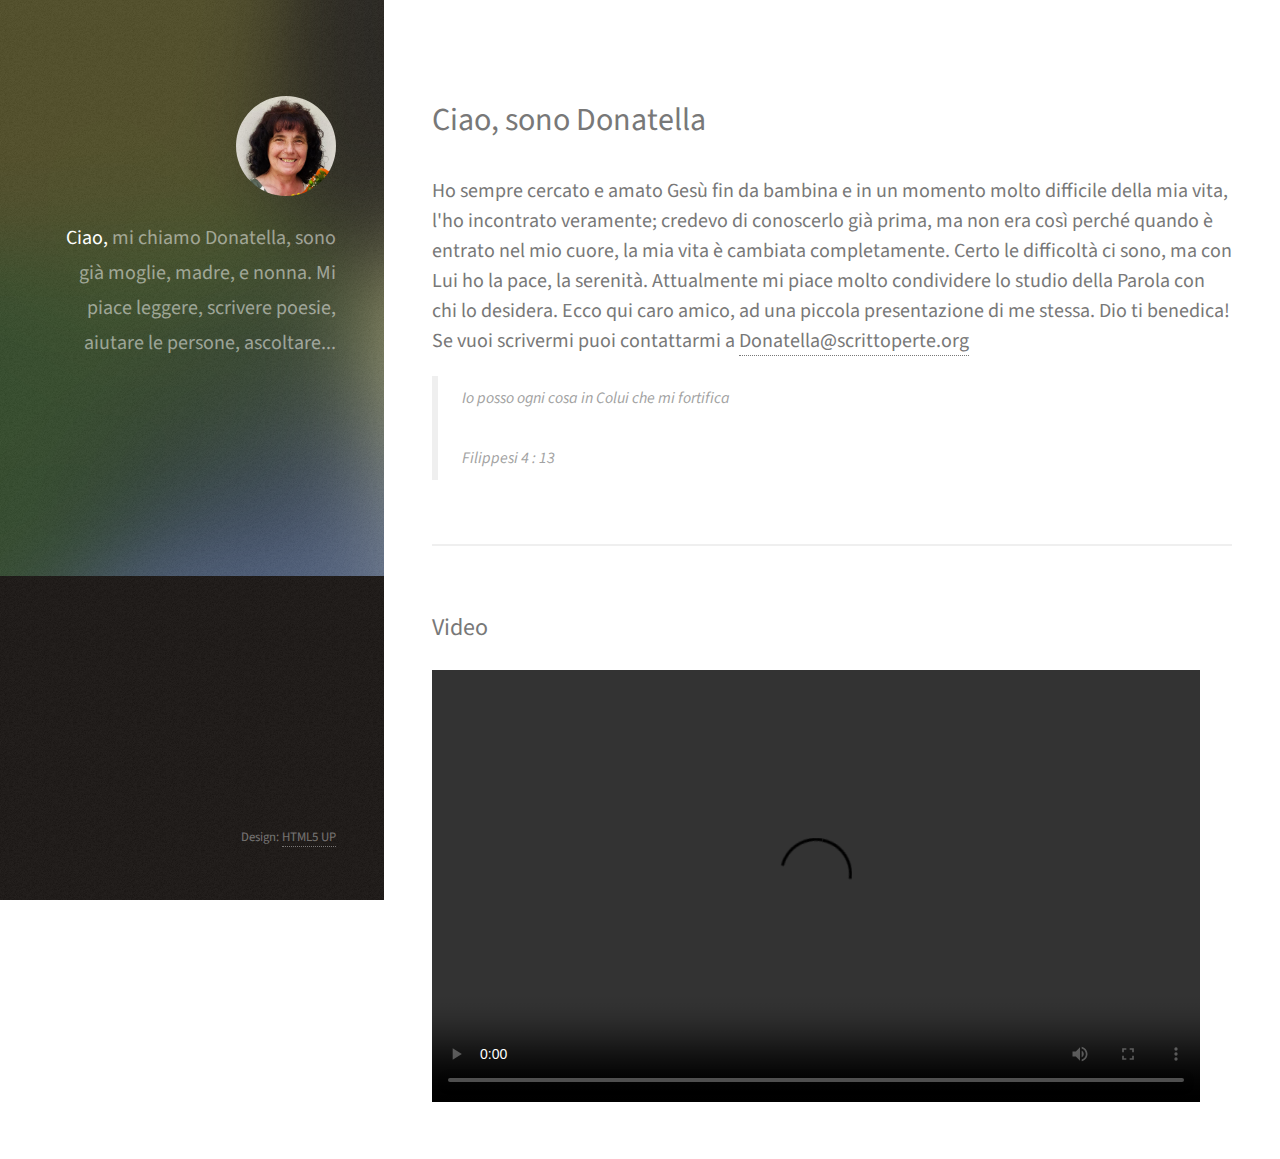
==== donatella.html @ 9f7917bb "Grande modifiche del sito" ====
<!DOCTYPE HTML>
<!--
	Strata by HTML5 UP
	html5up.net | @ajlkn
	Free for ommercial use under the CCA 3.0 license (html5up.net/license)
-->
<html>
	<head>
		<title>Donatella</title>
		<meta charset="utf-8" />
		<meta name="viewport" content="width=device-width, initial-scale=1, user-scalable=no" />
		<link rel="stylesheet" href="assets/css/persone.css" />
	</head>
		<!-- Header -->
			<header id="header">
				<div class="inner">
					<a href="#" class="image avatar"><img src="images/donatella.jpg" alt="Donatella" /></a>
					<h1><strong>Ciao, </strong>mi chiamo Donatella, <br />
						sono già moglie, madre, e nonna.
Mi piace leggere, scrivere poesie, aiutare le persone, ascoltare...
					</h1>
				</div>
			</header>

		<!-- Main -->
			<div id="main">

				<!-- One -->
					<section id="one">
						<header class="major">
							<h2>Ciao, sono Donatella</h2>
						</header>
						<h3> Ho sempre cercato e amato Gesù fin da bambina e in un momento molto difficile della mia
							vita, l'ho incontrato veramente; credevo di conoscerlo già prima, ma non era così perché
							quando è entrato nel mio cuore, la mia vita è cambiata completamente. Certo le difficoltà ci
							sono, ma con Lui ho la pace, la serenità.
							Attualmente mi piace molto condividere lo studio della Parola con chi lo desidera.
							Ecco qui caro amico, ad una piccola presentazione di me stessa. Dio ti benedica! Se vuoi scrivermi puoi contattarmi a <a href="mailto:donatella@scrittoperte.org">Donatella@scrittoperte.org</a></h3>
						<blockquote>
							<p>Io posso ogni cosa in Colui che mi fortifica</p>
							<cite>Filippesi 4 : 13</cite>
						</blockquote>
						
					</section>

				<!-- Two -->
				<section id="two">
					<h2>Video</h2>
					<div class="row">
						<article class="col-12">
							<!-- Video locale -->
							<video width="768" height="432" controls>
								<source src="video/donatella.mp4" type="video/mp4">
								Il tuo browser non supporta il tag video. Aggiorna il browser per visualizzare il video.
							</video>
						</article>
					</div>
				</section>
				




		<!-- Footer -->
			<footer id="footer">
				<div class="inner">
					<ul class="copyright">
						<li>Design: <a href="http://html5up.net">HTML5 UP</a></li>
					</ul>
				</div>
			</footer>

		<!-- Scripts -->
			<script src="assets/js/jquery.min.js"></script>
			<script src="assets/js/jquery.poptrox.min.js"></script>
			<script src="assets/js/browser.min.js"></script>
			<script src="assets/js/breakpoints.min.js"></script>
			<script src="assets/js/util.js"></script>
			<script src="assets/js/main.js"></script>
</html>
---- assets/css/persone.css ----
@import url("fontawesome-all.min.css");
@import url("https://fonts.googleapis.com/css?family=Source+Sans+Pro:400,400italic");

/*
	Strata by HTML5 UP
	html5up.net | @ajlkn
	Free for personal and commercial use under the CCA 3.0 license (html5up.net/license)
*/

html, body, div, span, applet, object,
iframe, h1, h2, h3, h4, h5, h6, p, blockquote,
pre, a, abbr, acronym, address, big, cite,
code, del, dfn, em, img, ins, kbd, q, s, samp,
small, strike, strong, sub, sup, tt, var, b,
u, i, center, dl, dt, dd, ol, ul, li, fieldset,
form, label, legend, table, caption, tbody,
tfoot, thead, tr, th, td, article, aside,
canvas, details, embed, figure, figcaption,
footer, header, hgroup, menu, nav, output, ruby,
section, summary, time, mark, audio, video {
	margin: 0;
	padding: 0;
	border: 0;
	font-size: 100%;
	font: inherit;
	vertical-align: baseline;}

article, aside, details, figcaption, figure,
footer, header, hgroup, menu, nav, section {
	display: block;}

body {
	line-height: 1;
}

ol, ul {
	list-style: none;
}

blockquote, q {
	quotes: none;
}

	blockquote:before, blockquote:after, q:before, q:after {
		content: '';
		content: none;
	}

table {
	border-collapse: collapse;
	border-spacing: 0;
}

body {
	-webkit-text-size-adjust: none;
}

mark {
	background-color: transparent;
	color: inherit;
}

input::-moz-focus-inner {
	border: 0;
	padding: 0;
}

input, select, textarea {
	-moz-appearance: none;
	-webkit-appearance: none;
	-ms-appearance: none;
	appearance: none;
}

/* Basic */

	html {
		box-sizing: border-box;
	}

	*, *:before, *:after {
		box-sizing: inherit;
	}

	body {
		background: #fff;
	}

		body.is-preload *, body.is-preload *:before, body.is-preload *:after {
			-moz-animation: none !important;
			-webkit-animation: none !important;
			-ms-animation: none !important;
			animation: none !important;
			-moz-transition: none !important;
			-webkit-transition: none !important;
			-ms-transition: none !important;
			transition: none !important;
		}

	body, input, select, textarea {
		color: #a2a2a2;
		font-family: "Source Sans Pro", Helvetica, sans-serif;
		font-size: 16pt;
		font-weight: 400;
		line-height: 1.75em;
	}

	a {
		-moz-transition: color 0.2s ease-in-out, border-color 0.2s ease-in-out;
		-webkit-transition: color 0.2s ease-in-out, border-color 0.2s ease-in-out;
		-ms-transition: color 0.2s ease-in-out, border-color 0.2s ease-in-out;
		transition: color 0.2s ease-in-out, border-color 0.2s ease-in-out;
		border-bottom: dotted 1px;
		color: #49bf9d;
		text-decoration: none;
	}

		a:hover {
			border-bottom-color: transparent;
			color: #49bf9d !important;
			text-decoration: none;
		}

	strong, b {
		color: #787878;
		font-weight: 400;
	}

	em, i {
		font-style: italic;
	}

	p {
		margin: 0 0 2em 0;
	}

	h1, h2, h3, h4, h5, h6 {
		color: #787878;
		font-weight: 400;
		line-height: 1em;
		margin: 0 0 1em 0;
	}

		h1 a, h2 a, h3 a, h4 a, h5 a, h6 a {
			color: inherit;
			text-decoration: none;
		}

	h1 {
		font-size: 2em;
		line-height: 1.5em;
	}

	h2 {
		font-size: 1.5em;
		line-height: 1.5em;
	}

	h3 {
		font-size: 1.25em;
		line-height: 1.5em;
	}

	h4 {
		font-size: 1.1em;
		line-height: 1.5em;
	}

	h5 {
		font-size: 0.9em;
		line-height: 1.5em;
	}

	h6 {
		font-size: 0.7em;
		line-height: 1.5em;
	}

	sub {
		font-size: 0.8em;
		position: relative;
		top: 0.5em;
	}

	sup {
		font-size: 0.8em;
		position: relative;
		top: -0.5em;
	}

	hr {
		border: 0;
		border-bottom: solid 2px #efefef;
		margin: 2em 0;
	}

		hr.major {
			margin: 3em 0;
		}

	blockquote {
		border-left: solid 6px #efefef;
		font-style: italic;
		margin: 0 0 2em 0;
		padding: 0.5em 0 0.5em 1.5em;
	}

	code {
		background: #f7f7f7;
		border-radius: 0.35em;
		border: solid 2px #efefef;
		font-family: "Courier New", monospace;
		font-size: 0.9em;
		margin: 0 0.25em;
		padding: 0.25em 0.65em;
	}

	pre {
		-webkit-overflow-scrolling: touch;
		font-family: "Courier New", monospace;
		font-size: 0.9em;
		margin: 0 0 2em 0;
	}

		pre code {
			display: block;
			line-height: 1.75em;
			padding: 1em 1.5em;
			overflow-x: auto;
		}

	.align-left {
		text-align: left;
	}

	.align-center {
		text-align: center;
	}

	.align-right {
		text-align: right;
	}

/* Container */

	.container {
		margin: 0 auto;
		max-width: calc(100% - 4em);
		width: 100%;
	}

		.container.xsmall {
			width: 25%;
		}

		.container.small {
			width: 50%;
		}

		.container.medium {
			width: 75%;
		}

		.container.large {
			width: 125%;
		}

		.container.xlarge {
			width: 150%;
		}

		.container.max {
			width: 100%;
		}

		@media screen and (max-width: 980px) {

			.container {
				width: 100% !important;
				max-width: 100% !important;
			}

		}

		@media screen and (max-width: 480px) {

			.container {
				max-width: calc(100% - 3em);
			}

		}

/* Row */

	.row {
		display: flex;
		flex-wrap: wrap;
		box-sizing: border-box;
		align-items: stretch;
	}

		.row > * {
			box-sizing: border-box;
		}

		.row.gtr-uniform > * > :last-child {
			margin-bottom: 0;
		}

		.row.aln-left {
			justify-content: flex-start;
		}

		.row.aln-center {
			justify-content: center;
		}

		.row.aln-right {
			justify-content: flex-end;
		}

		.row.aln-top {
			align-items: flex-start;
		}

		.row.aln-middle {
			align-items: center;
		}

		.row.aln-bottom {
			align-items: flex-end;
		}

		.row > .imp {
			order: -1;
		}

		.row > .col-1 {
			width: 8.33333%;
		}

		.row > .off-1 {
			margin-left: 8.33333%;
		}

		.row > .col-2 {
			width: 16.66667%;
		}

		.row > .off-2 {
			margin-left: 16.66667%;
		}

		.row > .col-3 {
			width: 25%;
		}

		.row > .off-3 {
			margin-left: 25%;
		}

		.row > .col-4 {
			width: 33.33333%;
		}

		.row > .off-4 {
			margin-left: 33.33333%;
		}

		.row > .col-5 {
			width: 41.66667%;
		}

		.row > .off-5 {
			margin-left: 41.66667%;
		}

		.row > .col-6 {
			width: 50%;
		}

		.row > .off-6 {
			margin-left: 50%;
		}

		.row > .col-7 {
			width: 58.33333%;
		}

		.row > .off-7 {
			margin-left: 58.33333%;
		}

		.row > .col-8 {
			width: 66.66667%;
		}

		.row > .off-8 {
			margin-left: 66.66667%;
		}

		.row > .col-9 {
			width: 75%;
		}

		.row > .off-9 {
			margin-left: 75%;
		}

		.row > .col-10 {
			width: 83.33333%;
		}

		.row > .off-10 {
			margin-left: 83.33333%;
		}

		.row > .col-11 {
			width: 91.66667%;
		}

		.row > .off-11 {
			margin-left: 91.66667%;
		}

		.row > .col-12 {
			width: 100%;
		}

		.row > .off-12 {
			margin-left: 100%;
		}

		.row.gtr-0 {
			margin-top: 0;
			margin-left: 0em;
		}

			.row.gtr-0 > * {
				padding: 0 0 0 0em;
			}

			.row.gtr-0.gtr-uniform {
				margin-top: 0em;
			}

				.row.gtr-0.gtr-uniform > * {
					padding-top: 0em;
				}

		.row.gtr-25 {
			margin-top: 0;
			margin-left: -0.625em;
		}

			.row.gtr-25 > * {
				padding: 0 0 0 0.625em;
			}

			.row.gtr-25.gtr-uniform {
				margin-top: -0.625em;
			}

				.row.gtr-25.gtr-uniform > * {
					padding-top: 0.625em;
				}

		.row.gtr-50 {
			margin-top: 0;
			margin-left: -1.25em;
		}

			.row.gtr-50 > * {
				padding: 0 0 0 1.25em;
			}

			.row.gtr-50.gtr-uniform {
				margin-top: -1.25em;
			}

				.row.gtr-50.gtr-uniform > * {
					padding-top: 1.25em;
				}

		.row {
			margin-top: 0;
			margin-left: -2.5em;
		}

			.row > * {
				padding: 0 0 0 2.5em;
			}

			.row.gtr-uniform {
				margin-top: -2.5em;
			}

				.row.gtr-uniform > * {
					padding-top: 2.5em;
				}

		.row.gtr-150 {
			margin-top: 0;
			margin-left: -3.75em;
		}

			.row.gtr-150 > * {
				padding: 0 0 0 3.75em;
			}

			.row.gtr-150.gtr-uniform {
				margin-top: -3.75em;
			}

				.row.gtr-150.gtr-uniform > * {
					padding-top: 3.75em;
				}

		.row.gtr-200 {
			margin-top: 0;
			margin-left: -5em;
		}

			.row.gtr-200 > * {
				padding: 0 0 0 5em;
			}

			.row.gtr-200.gtr-uniform {
				margin-top: -5em;
			}

				.row.gtr-200.gtr-uniform > * {
					padding-top: 5em;
				}

		@media screen and (max-width: 1800px) {

			.row {
				display: flex;
				flex-wrap: wrap;
				box-sizing: border-box;
				align-items: stretch;
			}

				.row > * {
					box-sizing: border-box;
				}

				.row.gtr-uniform > * > :last-child {
					margin-bottom: 0;
				}

				.row.aln-left {
					justify-content: flex-start;
				}

				.row.aln-center {
					justify-content: center;
				}

				.row.aln-right {
					justify-content: flex-end;
				}

				.row.aln-top {
					align-items: flex-start;
				}

				.row.aln-middle {
					align-items: center;
				}

				.row.aln-bottom {
					align-items: flex-end;
				}

				.row > .imp-xlarge {
					order: -1;
				}

				.row > .col-1-xlarge {
					width: 8.33333%;
				}

				.row > .off-1-xlarge {
					margin-left: 8.33333%;
				}

				.row > .col-2-xlarge {
					width: 16.66667%;
				}

				.row > .off-2-xlarge {
					margin-left: 16.66667%;
				}

				.row > .col-3-xlarge {
					width: 25%;
				}

				.row > .off-3-xlarge {
					margin-left: 25%;
				}

				.row > .col-4-xlarge {
					width: 33.33333%;
				}

				.row > .off-4-xlarge {
					margin-left: 33.33333%;
				}

				.row > .col-5-xlarge {
					width: 41.66667%;
				}

				.row > .off-5-xlarge {
					margin-left: 41.66667%;
				}

				.row > .col-6-xlarge {
					width: 50%;
				}

				.row > .off-6-xlarge {
					margin-left: 50%;
				}

				.row > .col-7-xlarge {
					width: 58.33333%;
				}

				.row > .off-7-xlarge {
					margin-left: 58.33333%;
				}

				.row > .col-8-xlarge {
					width: 66.66667%;
				}

				.row > .off-8-xlarge {
					margin-left: 66.66667%;
				}

				.row > .col-9-xlarge {
					width: 75%;
				}

				.row > .off-9-xlarge {
					margin-left: 75%;
				}

				.row > .col-10-xlarge {
					width: 83.33333%;
				}

				.row > .off-10-xlarge {
					margin-left: 83.33333%;
				}

				.row > .col-11-xlarge {
					width: 91.66667%;
				}

				.row > .off-11-xlarge {
					margin-left: 91.66667%;
				}

				.row > .col-12-xlarge {
					width: 100%;
				}

				.row > .off-12-xlarge {
					margin-left: 100%;
				}

				.row.gtr-0 {
					margin-top: 0;
					margin-left: 0em;
				}

					.row.gtr-0 > * {
						padding: 0 0 0 0em;
					}

					.row.gtr-0.gtr-uniform {
						margin-top: 0em;
					}

						.row.gtr-0.gtr-uniform > * {
							padding-top: 0em;
						}

				.row.gtr-25 {
					margin-top: 0;
					margin-left: -0.625em;
				}

					.row.gtr-25 > * {
						padding: 0 0 0 0.625em;
					}

					.row.gtr-25.gtr-uniform {
						margin-top: -0.625em;
					}

						.row.gtr-25.gtr-uniform > * {
							padding-top: 0.625em;
						}

				.row.gtr-50 {
					margin-top: 0;
					margin-left: -1.25em;
				}

					.row.gtr-50 > * {
						padding: 0 0 0 1.25em;
					}

					.row.gtr-50.gtr-uniform {
						margin-top: -1.25em;
					}

						.row.gtr-50.gtr-uniform > * {
							padding-top: 1.25em;
						}

				.row {
					margin-top: 0;
					margin-left: -2.5em;
				}

					.row > * {
						padding: 0 0 0 2.5em;
					}

					.row.gtr-uniform {
						margin-top: -2.5em;
					}

						.row.gtr-uniform > * {
							padding-top: 2.5em;
						}

				.row.gtr-150 {
					margin-top: 0;
					margin-left: -3.75em;
				}

					.row.gtr-150 > * {
						padding: 0 0 0 3.75em;
					}

					.row.gtr-150.gtr-uniform {
						margin-top: -3.75em;
					}

						.row.gtr-150.gtr-uniform > * {
							padding-top: 3.75em;
						}

				.row.gtr-200 {
					margin-top: 0;
					margin-left: -5em;
				}

					.row.gtr-200 > * {
						padding: 0 0 0 5em;
					}

					.row.gtr-200.gtr-uniform {
						margin-top: -5em;
					}

						.row.gtr-200.gtr-uniform > * {
							padding-top: 5em;
						}

		}

		@media screen and (max-width: 1280px) {

			.row {
				display: flex;
				flex-wrap: wrap;
				box-sizing: border-box;
				align-items: stretch;
			}

				.row > * {
					box-sizing: border-box;
				}

				.row.gtr-uniform > * > :last-child {
					margin-bottom: 0;
				}

				.row.aln-left {
					justify-content: flex-start;
				}

				.row.aln-center {
					justify-content: center;
				}

				.row.aln-right {
					justify-content: flex-end;
				}

				.row.aln-top {
					align-items: flex-start;
				}

				.row.aln-middle {
					align-items: center;
				}

				.row.aln-bottom {
					align-items: flex-end;
				}

				.row > .imp-large {
					order: -1;
				}

				.row > .col-1-large {
					width: 8.33333%;
				}

				.row > .off-1-large {
					margin-left: 8.33333%;
				}

				.row > .col-2-large {
					width: 16.66667%;
				}

				.row > .off-2-large {
					margin-left: 16.66667%;
				}

				.row > .col-3-large {
					width: 25%;
				}

				.row > .off-3-large {
					margin-left: 25%;
				}

				.row > .col-4-large {
					width: 33.33333%;
				}

				.row > .off-4-large {
					margin-left: 33.33333%;
				}

				.row > .col-5-large {
					width: 41.66667%;
				}

				.row > .off-5-large {
					margin-left: 41.66667%;
				}

				.row > .col-6-large {
					width: 50%;
				}

				.row > .off-6-large {
					margin-left: 50%;
				}

				.row > .col-7-large {
					width: 58.33333%;
				}

				.row > .off-7-large {
					margin-left: 58.33333%;
				}

				.row > .col-8-large {
					width: 66.66667%;
				}

				.row > .off-8-large {
					margin-left: 66.66667%;
				}

				.row > .col-9-large {
					width: 75%;
				}

				.row > .off-9-large {
					margin-left: 75%;
				}

				.row > .col-10-large {
					width: 83.33333%;
				}

				.row > .off-10-large {
					margin-left: 83.33333%;
				}

				.row > .col-11-large {
					width: 91.66667%;
				}

				.row > .off-11-large {
					margin-left: 91.66667%;
				}

				.row > .col-12-large {
					width: 100%;
				}

				.row > .off-12-large {
					margin-left: 100%;
				}

				.row.gtr-0 {
					margin-top: 0;
					margin-left: 0em;
				}

					.row.gtr-0 > * {
						padding: 0 0 0 0em;
					}

					.row.gtr-0.gtr-uniform {
						margin-top: 0em;
					}

						.row.gtr-0.gtr-uniform > * {
							padding-top: 0em;
						}

				.row.gtr-25 {
					margin-top: 0;
					margin-left: -0.5em;
				}

					.row.gtr-25 > * {
						padding: 0 0 0 0.5em;
					}

					.row.gtr-25.gtr-uniform {
						margin-top: -0.5em;
					}

						.row.gtr-25.gtr-uniform > * {
							padding-top: 0.5em;
						}

				.row.gtr-50 {
					margin-top: 0;
					margin-left: -1em;
				}

					.row.gtr-50 > * {
						padding: 0 0 0 1em;
					}

					.row.gtr-50.gtr-uniform {
						margin-top: -1em;
					}

						.row.gtr-50.gtr-uniform > * {
							padding-top: 1em;
						}

				.row {
					margin-top: 0;
					margin-left: -2em;
				}

					.row > * {
						padding: 0 0 0 2em;
					}

					.row.gtr-uniform {
						margin-top: -2em;
					}

						.row.gtr-uniform > * {
							padding-top: 2em;
						}

				.row.gtr-150 {
					margin-top: 0;
					margin-left: -3em;
				}

					.row.gtr-150 > * {
						padding: 0 0 0 3em;
					}

					.row.gtr-150.gtr-uniform {
						margin-top: -3em;
					}

						.row.gtr-150.gtr-uniform > * {
							padding-top: 3em;
						}

				.row.gtr-200 {
					margin-top: 0;
					margin-left: -4em;
				}

					.row.gtr-200 > * {
						padding: 0 0 0 4em;
					}

					.row.gtr-200.gtr-uniform {
						margin-top: -4em;
					}

						.row.gtr-200.gtr-uniform > * {
							padding-top: 4em;
						}

		}

		@media screen and (max-width: 980px) {

			.row {
				display: flex;
				flex-wrap: wrap;
				box-sizing: border-box;
				align-items: stretch;
			}

				.row > * {
					box-sizing: border-box;
				}

				.row.gtr-uniform > * > :last-child {
					margin-bottom: 0;
				}

				.row.aln-left {
					justify-content: flex-start;
				}

				.row.aln-center {
					justify-content: center;
				}

				.row.aln-right {
					justify-content: flex-end;
				}

				.row.aln-top {
					align-items: flex-start;
				}

				.row.aln-middle {
					align-items: center;
				}

				.row.aln-bottom {
					align-items: flex-end;
				}

				.row > .imp-medium {
					order: -1;
				}

				.row > .col-1-medium {
					width: 8.33333%;
				}

				.row > .off-1-medium {
					margin-left: 8.33333%;
				}

				.row > .col-2-medium {
					width: 16.66667%;
				}

				.row > .off-2-medium {
					margin-left: 16.66667%;
				}

				.row > .col-3-medium {
					width: 25%;
				}

				.row > .off-3-medium {
					margin-left: 25%;
				}

				.row > .col-4-medium {
					width: 33.33333%;
				}

				.row > .off-4-medium {
					margin-left: 33.33333%;
				}

				.row > .col-5-medium {
					width: 41.66667%;
				}

				.row > .off-5-medium {
					margin-left: 41.66667%;
				}

				.row > .col-6-medium {
					width: 50%;
				}

				.row > .off-6-medium {
					margin-left: 50%;
				}

				.row > .col-7-medium {
					width: 58.33333%;
				}

				.row > .off-7-medium {
					margin-left: 58.33333%;
				}

				.row > .col-8-medium {
					width: 66.66667%;
				}

				.row > .off-8-medium {
					margin-left: 66.66667%;
				}

				.row > .col-9-medium {
					width: 75%;
				}

				.row > .off-9-medium {
					margin-left: 75%;
				}

				.row > .col-10-medium {
					width: 83.33333%;
				}

				.row > .off-10-medium {
					margin-left: 83.33333%;
				}

				.row > .col-11-medium {
					width: 91.66667%;
				}

				.row > .off-11-medium {
					margin-left: 91.66667%;
				}

				.row > .col-12-medium {
					width: 100%;
				}

				.row > .off-12-medium {
					margin-left: 100%;
				}

				.row.gtr-0 {
					margin-top: 0;
					margin-left: 0em;
				}

					.row.gtr-0 > * {
						padding: 0 0 0 0em;
					}

					.row.gtr-0.gtr-uniform {
						margin-top: 0em;
					}

						.row.gtr-0.gtr-uniform > * {
							padding-top: 0em;
						}

				.row.gtr-25 {
					margin-top: 0;
					margin-left: -0.5em;
				}

					.row.gtr-25 > * {
						padding: 0 0 0 0.5em;
					}

					.row.gtr-25.gtr-uniform {
						margin-top: -0.5em;
					}

						.row.gtr-25.gtr-uniform > * {
							padding-top: 0.5em;
						}

				.row.gtr-50 {
					margin-top: 0;
					margin-left: -1em;
				}

					.row.gtr-50 > * {
						padding: 0 0 0 1em;
					}

					.row.gtr-50.gtr-uniform {
						margin-top: -1em;
					}

						.row.gtr-50.gtr-uniform > * {
							padding-top: 1em;
						}

				.row {
					margin-top: 0;
					margin-left: -2em;
				}

					.row > * {
						padding: 0 0 0 2em;
					}

					.row.gtr-uniform {
						margin-top: -2em;
					}

						.row.gtr-uniform > * {
							padding-top: 2em;
						}

				.row.gtr-150 {
					margin-top: 0;
					margin-left: -3em;
				}

					.row.gtr-150 > * {
						padding: 0 0 0 3em;
					}

					.row.gtr-150.gtr-uniform {
						margin-top: -3em;
					}

						.row.gtr-150.gtr-uniform > * {
							padding-top: 3em;
						}

				.row.gtr-200 {
					margin-top: 0;
					margin-left: -4em;
				}

					.row.gtr-200 > * {
						padding: 0 0 0 4em;
					}

					.row.gtr-200.gtr-uniform {
						margin-top: -4em;
					}

						.row.gtr-200.gtr-uniform > * {
							padding-top: 4em;
						}

		}

		@media screen and (max-width: 736px) {

			.row {
				display: flex;
				flex-wrap: wrap;
				box-sizing: border-box;
				align-items: stretch;
			}

				.row > * {
					box-sizing: border-box;
				}

				.row.gtr-uniform > * > :last-child {
					margin-bottom: 0;
				}

				.row.aln-left {
					justify-content: flex-start;
				}

				.row.aln-center {
					justify-content: center;
				}

				.row.aln-right {
					justify-content: flex-end;
				}

				.row.aln-top {
					align-items: flex-start;
				}

				.row.aln-middle {
					align-items: center;
				}

				.row.aln-bottom {
					align-items: flex-end;
				}

				.row > .imp-small {
					order: -1;
				}

				.row > .col-1-small {
					width: 8.33333%;
				}

				.row > .off-1-small {
					margin-left: 8.33333%;
				}

				.row > .col-2-small {
					width: 16.66667%;
				}

				.row > .off-2-small {
					margin-left: 16.66667%;
				}

				.row > .col-3-small {
					width: 25%;
				}

				.row > .off-3-small {
					margin-left: 25%;
				}

				.row > .col-4-small {
					width: 33.33333%;
				}

				.row > .off-4-small {
					margin-left: 33.33333%;
				}

				.row > .col-5-small {
					width: 41.66667%;
				}

				.row > .off-5-small {
					margin-left: 41.66667%;
				}

				.row > .col-6-small {
					width: 50%;
				}

				.row > .off-6-small {
					margin-left: 50%;
				}

				.row > .col-7-small {
					width: 58.33333%;
				}

				.row > .off-7-small {
					margin-left: 58.33333%;
				}

				.row > .col-8-small {
					width: 66.66667%;
				}

				.row > .off-8-small {
					margin-left: 66.66667%;
				}

				.row > .col-9-small {
					width: 75%;
				}

				.row > .off-9-small {
					margin-left: 75%;
				}

				.row > .col-10-small {
					width: 83.33333%;
				}

				.row > .off-10-small {
					margin-left: 83.33333%;
				}

				.row > .col-11-small {
					width: 91.66667%;
				}

				.row > .off-11-small {
					margin-left: 91.66667%;
				}

				.row > .col-12-small {
					width: 100%;
				}

				.row > .off-12-small {
					margin-left: 100%;
				}

				.row.gtr-0 {
					margin-top: 0;
					margin-left: 0em;
				}

					.row.gtr-0 > * {
						padding: 0 0 0 0em;
					}

					.row.gtr-0.gtr-uniform {
						margin-top: 0em;
					}

						.row.gtr-0.gtr-uniform > * {
							padding-top: 0em;
						}

				.row.gtr-25 {
					margin-top: 0;
					margin-left: -0.375em;
				}

					.row.gtr-25 > * {
						padding: 0 0 0 0.375em;
					}

					.row.gtr-25.gtr-uniform {
						margin-top: -0.375em;
					}

						.row.gtr-25.gtr-uniform > * {
							padding-top: 0.375em;
						}

				.row.gtr-50 {
					margin-top: 0;
					margin-left: -0.75em;
				}

					.row.gtr-50 > * {
						padding: 0 0 0 0.75em;
					}

					.row.gtr-50.gtr-uniform {
						margin-top: -0.75em;
					}

						.row.gtr-50.gtr-uniform > * {
							padding-top: 0.75em;
						}

				.row {
					margin-top: 0;
					margin-left: -1.5em;
				}

					.row > * {
						padding: 0 0 0 1.5em;
					}

					.row.gtr-uniform {
						margin-top: -1.5em;
					}

						.row.gtr-uniform > * {
							padding-top: 1.5em;
						}

				.row.gtr-150 {
					margin-top: 0;
					margin-left: -2.25em;
				}

					.row.gtr-150 > * {
						padding: 0 0 0 2.25em;
					}

					.row.gtr-150.gtr-uniform {
						margin-top: -2.25em;
					}

						.row.gtr-150.gtr-uniform > * {
							padding-top: 2.25em;
						}

				.row.gtr-200 {
					margin-top: 0;
					margin-left: -3em;
				}

					.row.gtr-200 > * {
						padding: 0 0 0 3em;
					}

					.row.gtr-200.gtr-uniform {
						margin-top: -3em;
					}

						.row.gtr-200.gtr-uniform > * {
							padding-top: 3em;
						}

		}

		@media screen and (max-width: 480px) {

			.row {
				display: flex;
				flex-wrap: wrap;
				box-sizing: border-box;
				align-items: stretch;
			}

				.row > * {
					box-sizing: border-box;
				}

				.row.gtr-uniform > * > :last-child {
					margin-bottom: 0;
				}

				.row.aln-left {
					justify-content: flex-start;
				}

				.row.aln-center {
					justify-content: center;
				}

				.row.aln-right {
					justify-content: flex-end;
				}

				.row.aln-top {
					align-items: flex-start;
				}

				.row.aln-middle {
					align-items: center;
				}

				.row.aln-bottom {
					align-items: flex-end;
				}

				.row > .imp-xsmall {
					order: -1;
				}

				.row > .col-1-xsmall {
					width: 8.33333%;
				}

				.row > .off-1-xsmall {
					margin-left: 8.33333%;
				}

				.row > .col-2-xsmall {
					width: 16.66667%;
				}

				.row > .off-2-xsmall {
					margin-left: 16.66667%;
				}

				.row > .col-3-xsmall {
					width: 25%;
				}

				.row > .off-3-xsmall {
					margin-left: 25%;
				}

				.row > .col-4-xsmall {
					width: 33.33333%;
				}

				.row > .off-4-xsmall {
					margin-left: 33.33333%;
				}

				.row > .col-5-xsmall {
					width: 41.66667%;
				}

				.row > .off-5-xsmall {
					margin-left: 41.66667%;
				}

				.row > .col-6-xsmall {
					width: 50%;
				}

				.row > .off-6-xsmall {
					margin-left: 50%;
				}

				.row > .col-7-xsmall {
					width: 58.33333%;
				}

				.row > .off-7-xsmall {
					margin-left: 58.33333%;
				}

				.row > .col-8-xsmall {
					width: 66.66667%;
				}

				.row > .off-8-xsmall {
					margin-left: 66.66667%;
				}

				.row > .col-9-xsmall {
					width: 75%;
				}

				.row > .off-9-xsmall {
					margin-left: 75%;
				}

				.row > .col-10-xsmall {
					width: 83.33333%;
				}

				.row > .off-10-xsmall {
					margin-left: 83.33333%;
				}

				.row > .col-11-xsmall {
					width: 91.66667%;
				}

				.row > .off-11-xsmall {
					margin-left: 91.66667%;
				}

				.row > .col-12-xsmall {
					width: 100%;
				}

				.row > .off-12-xsmall {
					margin-left: 100%;
				}

				.row.gtr-0 {
					margin-top: 0;
					margin-left: 0em;
				}

					.row.gtr-0 > * {
						padding: 0 0 0 0em;
					}

					.row.gtr-0.gtr-uniform {
						margin-top: 0em;
					}

						.row.gtr-0.gtr-uniform > * {
							padding-top: 0em;
						}

				.row.gtr-25 {
					margin-top: 0;
					margin-left: -0.375em;
				}

					.row.gtr-25 > * {
						padding: 0 0 0 0.375em;
					}

					.row.gtr-25.gtr-uniform {
						margin-top: -0.375em;
					}

						.row.gtr-25.gtr-uniform > * {
							padding-top: 0.375em;
						}

				.row.gtr-50 {
					margin-top: 0;
					margin-left: -0.75em;
				}

					.row.gtr-50 > * {
						padding: 0 0 0 0.75em;
					}

					.row.gtr-50.gtr-uniform {
						margin-top: -0.75em;
					}

						.row.gtr-50.gtr-uniform > * {
							padding-top: 0.75em;
						}

				.row {
					margin-top: 0;
					margin-left: -1.5em;
				}

					.row > * {
						padding: 0 0 0 1.5em;
					}

					.row.gtr-uniform {
						margin-top: -1.5em;
					}

						.row.gtr-uniform > * {
							padding-top: 1.5em;
						}

				.row.gtr-150 {
					margin-top: 0;
					margin-left: -2.25em;
				}

					.row.gtr-150 > * {
						padding: 0 0 0 2.25em;
					}

					.row.gtr-150.gtr-uniform {
						margin-top: -2.25em;
					}

						.row.gtr-150.gtr-uniform > * {
							padding-top: 2.25em;
						}

				.row.gtr-200 {
					margin-top: 0;
					margin-left: -3em;
				}

					.row.gtr-200 > * {
						padding: 0 0 0 3em;
					}

					.row.gtr-200.gtr-uniform {
						margin-top: -3em;
					}

						.row.gtr-200.gtr-uniform > * {
							padding-top: 3em;
						}

		}

/* Section/Article */

	section.special, article.special {
		text-align: center;
	}

	header p {
		color: #b2b2b2;
		position: relative;
		margin: 0 0 1.5em 0;
	}

	header h2 + p {
		font-size: 1.25em;
		margin-top: -1em;
		line-height: 1.5em;
	}

	header h3 + p {
		font-size: 1.1em;
		margin-top: -0.8em;
		line-height: 1.5em;
	}

	header h4 + p,
	header h5 + p,
	header h6 + p {
		font-size: 0.9em;
		margin-top: -0.6em;
		line-height: 1.5em;
	}

	header.major h2 {
		font-size: 2em;
	}

/* Form */

	form {
		margin: 0 0 2em 0;
	}

	label {
		color: #787878;
		display: block;
		font-size: 0.9em;
		font-weight: 400;
		margin: 0 0 1em 0;
	}

	input[type="text"],
	input[type="password"],
	input[type="email"],
	select,
	textarea {
		-moz-appearance: none;
		-webkit-appearance: none;
		-ms-appearance: none;
		appearance: none;
		background: #f7f7f7;
		border-radius: 0.35em;
		border: solid 2px transparent;
		color: inherit;
		display: block;
		outline: 0;
		padding: 0 0.75em;
		text-decoration: none;
		width: 100%;
	}

		input[type="text"]:invalid,
		input[type="password"]:invalid,
		input[type="email"]:invalid,
		select:invalid,
		textarea:invalid {
			box-shadow: none;
		}

		input[type="text"]:focus,
		input[type="password"]:focus,
		input[type="email"]:focus,
		select:focus,
		textarea:focus {
			border-color: #49bf9d;
		}

	select {
		background-image: url("data:image/svg+xml;charset=utf8,%3Csvg xmlns='http://www.w3.org/2000/svg' width='40' height='40' preserveAspectRatio='none' viewBox='0 0 40 40'%3E%3Cpath d='M9.4,12.3l10.4,10.4l10.4-10.4c0.2-0.2,0.5-0.4,0.9-0.4c0.3,0,0.6,0.1,0.9,0.4l3.3,3.3c0.2,0.2,0.4,0.5,0.4,0.9 c0,0.4-0.1,0.6-0.4,0.9L20.7,31.9c-0.2,0.2-0.5,0.4-0.9,0.4c-0.3,0-0.6-0.1-0.9-0.4L4.3,17.3c-0.2-0.2-0.4-0.5-0.4-0.9 c0-0.4,0.1-0.6,0.4-0.9l3.3-3.3c0.2-0.2,0.5-0.4,0.9-0.4S9.1,12.1,9.4,12.3z' fill='%23dfdfdf' /%3E%3C/svg%3E");
		background-size: 1.25rem;
		background-repeat: no-repeat;
		background-position: calc(100% - 1rem) center;
		height: 2.75em;
		padding-right: 2.75em;
		text-overflow: ellipsis;
	}

		select option {
			color: #787878;
			background: #fff;
		}

		select:focus::-ms-value {
			background-color: transparent;
		}

		select::-ms-expand {
			display: none;
		}

	input[type="text"],
	input[type="password"],
	input[type="email"],
	select {
		height: 2.75em;
	}

	textarea {
		padding: 0.75em;
	}

	input[type="checkbox"],
	input[type="radio"] {
		-moz-appearance: none;
		-webkit-appearance: none;
		-ms-appearance: none;
		appearance: none;
		display: block;
		float: left;
		margin-right: -2em;
		opacity: 0;
		width: 1em;
		z-index: -1;
	}

		input[type="checkbox"] + label,
		input[type="radio"] + label {
			text-decoration: none;
			color: #a2a2a2;
			cursor: pointer;
			display: inline-block;
			font-size: 1em;
			font-weight: 400;
			padding-left: 2.4em;
			padding-right: 0.75em;
			position: relative;
		}

			input[type="checkbox"] + label:before,
			input[type="radio"] + label:before {
				-moz-osx-font-smoothing: grayscale;
				-webkit-font-smoothing: antialiased;
				display: inline-block;
				font-style: normal;
				font-variant: normal;
				text-rendering: auto;
				line-height: 1;
				text-transform: none !important;
				font-family: 'Font Awesome 5 Free';
				font-weight: 900;
			}

			input[type="checkbox"] + label:before,
			input[type="radio"] + label:before {
				background: #f7f7f7;
				border-radius: 0.35em;
				border: solid 2px transparent;
				content: '';
				display: inline-block;
				font-size: 0.8em;
				height: 2.0625em;
				left: 0;
				line-height: 1.85625em;
				position: absolute;
				text-align: center;
				top: 0;
				width: 2.0625em;
			}

		input[type="checkbox"]:checked + label:before,
		input[type="radio"]:checked + label:before {
			background: #787878;
			border-color: #787878;
			color: #fff;
			content: '\f00c';
		}

		input[type="checkbox"]:focus + label:before,
		input[type="radio"]:focus + label:before {
			border-color: #49bf9d;
		}

	input[type="checkbox"] + label:before {
		border-radius: 0.35em;
	}

	input[type="radio"] + label:before {
		border-radius: 100%;
	}

	::-webkit-input-placeholder {
		color: #b2b2b2 !important;
		opacity: 1.0;
	}

	:-moz-placeholder {
		color: #b2b2b2 !important;
		opacity: 1.0;
	}

	::-moz-placeholder {
		color: #b2b2b2 !important;
		opacity: 1.0;
	}

	:-ms-input-placeholder {
		color: #b2b2b2 !important;
		opacity: 1.0;
	}

/* Box */

	.box {
		border-radius: 0.35em;
		border: solid 2px #efefef;
		margin-bottom: 2em;
		padding: 1.5em;
	}

		.box > :last-child,
		.box > :last-child > :last-child,
		.box > :last-child > :last-child > :last-child {
			margin-bottom: 0;
		}

		.box.alt {
			border: 0;
			border-radius: 0;
			padding: 0;
		}

/* Icon */

	.icon {
		text-decoration: none;
		border-bottom: none;
		position: relative;
	}

		.icon:before {
			-moz-osx-font-smoothing: grayscale;
			-webkit-font-smoothing: antialiased;
			display: inline-block;
			font-style: normal;
			font-variant: normal;
			text-rendering: auto;
			line-height: 1;
			text-transform: none !important;
			font-family: 'Font Awesome 5 Free';
			font-weight: 400;
		}

		.icon > .label {
			display: none;
		}

		.icon:before {
			line-height: inherit;
		}

		.icon.solid:before {
			font-weight: 900;
		}

		.icon.brands:before {
			font-family: 'Font Awesome 5 Brands';
		}

/* Image */

	.image {
		border-radius: 0.35em;
		border: 0;
		display: inline-block;
		position: relative;
	}

		.image:before {
			-moz-transition: opacity 0.2s ease-in-out;
			-webkit-transition: opacity 0.2s ease-in-out;
			-ms-transition: opacity 0.2s ease-in-out;
			transition: opacity 0.2s ease-in-out;
			background: url("images/overlay.png");
			border-radius: 0.35em;
			content: '';
			display: block;
			height: 100%;
			left: 0;
			opacity: 0.5;
			position: absolute;
			top: 0;
			width: 100%;
		}

		.image.thumb {
			text-align: center;
		}

			.image.thumb:after {
				-moz-transition: opacity 0.2s ease-in-out;
				-webkit-transition: opacity 0.2s ease-in-out;
				-ms-transition: opacity 0.2s ease-in-out;
				transition: opacity 0.2s ease-in-out;
				border-radius: 0.35em;
				border: solid 3px rgba(255, 255, 255, 0.5);
				color: #fff;
				content: 'View';
				display: inline-block;
				font-size: 0.8em;
				font-weight: 400;
				left: 50%;
				line-height: 2.25em;
				margin: -1.25em 0 0 -3em;
				opacity: 0;
				padding: 0 1.5em;
				position: absolute;
				text-align: center;
				text-decoration: none;
				top: 50%;
				white-space: nowrap;
			}

			.image.thumb:hover:after {
				opacity: 1.0;
			}

			.image.thumb:hover:before {
				background: url("images/overlay.png"), url("images/overlay.png");
				opacity: 1.0;
			}

		.image img {
			border-radius: 0.35em;
			display: block;
		}

		.image.left {
			float: left;
			margin: 0 1.5em 1em 0;
			top: 0.25em;
		}

		.image.right {
			float: right;
			margin: 0 0 1em 1.5em;
			top: 0.25em;
		}

		.image.left, .image.right {
			max-width: 40%;
		}

			.image.left img, .image.right img {
				width: 100%;
			}

		.image.fit {
			display: block;
			margin: 0 0 2em 0;
			width: 100%;
		}

			.image.fit img {
				width: 100%;
			}

		.image.avatar {
			border-radius: 100%;
		}

			.image.avatar:before {
				display: none;
			}

			.image.avatar img {
				border-radius: 100%;
				width: 100%;
			}

/* List */

	ol {
		list-style: decimal;
		margin: 0 0 2em 0;
		padding-left: 1.25em;
	}

		ol li {
			padding-left: 0.25em;
		}

	ul {
		list-style: disc;
		margin: 0 0 2em 0;
		padding-left: 1em;
	}

		ul li {
			padding-left: 0.5em;
		}

		ul.alt {
			list-style: none;
			padding-left: 0;
		}

			ul.alt li {
				border-top: solid 2px #efefef;
				padding: 0.5em 0;
			}

				ul.alt li:first-child {
					border-top: 0;
					padding-top: 0;
				}

	dl {
		margin: 0 0 2em 0;
	}

/* Icons */

	ul.icons {
		cursor: default;
		list-style: none;
		padding-left: 0;
	}

		ul.icons li {
			display: inline-block;
			padding: 0 1em 0 0;
		}

			ul.icons li:last-child {
				padding-right: 0;
			}

			ul.icons li .icon:before {
				font-size: 1.5em;
			}

/* Labeled Icons */

	ul.labeled-icons {
		list-style: none;
		padding: 0;
	}

		ul.labeled-icons li {
			line-height: 1.75em;
			margin: 1.5em 0 0 0;
			padding-left: 2.25em;
			position: relative;
		}

			ul.labeled-icons li:first-child {
				margin-top: 0;
			}

			ul.labeled-icons li a {
				color: inherit;
			}

			ul.labeled-icons li h3 {
				color: #b2b2b2;
				left: 0;
				position: absolute;
				text-align: center;
				top: 0;
				width: 1em;
			}

/* Actions */

	ul.actions {
		display: -moz-flex;
		display: -webkit-flex;
		display: -ms-flex;
		display: flex;
		cursor: default;
		list-style: none;
		margin-left: -1em;
		padding-left: 0;
	}

		ul.actions li {
			padding: 0 0 0 1em;
			vertical-align: middle;
		}

		ul.actions.special {
			-moz-justify-content: center;
			-webkit-justify-content: center;
			-ms-justify-content: center;
			justify-content: center;
			width: 100%;
			margin-left: 0;
		}

			ul.actions.special li:first-child {
				padding-left: 0;
			}

		ul.actions.stacked {
			-moz-flex-direction: column;
			-webkit-flex-direction: column;
			-ms-flex-direction: column;
			flex-direction: column;
			margin-left: 0;
		}

			ul.actions.stacked li {
				padding: 1.3em 0 0 0;
			}

				ul.actions.stacked li:first-child {
					padding-top: 0;
				}

		ul.actions.fit {
			width: calc(100% + 1em);
		}

			ul.actions.fit li {
				-moz-flex-grow: 1;
				-webkit-flex-grow: 1;
				-ms-flex-grow: 1;
				flex-grow: 1;
				-moz-flex-shrink: 1;
				-webkit-flex-shrink: 1;
				-ms-flex-shrink: 1;
				flex-shrink: 1;
				width: 100%;
			}

				ul.actions.fit li > * {
					width: 100%;
				}

			ul.actions.fit.stacked {
				width: 100%;
			}

		@media screen and (max-width: 480px) {

			ul.actions:not(.fixed) {
				-moz-flex-direction: column;
				-webkit-flex-direction: column;
				-ms-flex-direction: column;
				flex-direction: column;
				margin-left: 0;
				width: 100% !important;
			}

				ul.actions:not(.fixed) li {
					-moz-flex-grow: 1;
					-webkit-flex-grow: 1;
					-ms-flex-grow: 1;
					flex-grow: 1;
					-moz-flex-shrink: 1;
					-webkit-flex-shrink: 1;
					-ms-flex-shrink: 1;
					flex-shrink: 1;
					padding: 1em 0 0 0;
					text-align: center;
					width: 100%;
				}

					ul.actions:not(.fixed) li > * {
						width: 100%;
					}

					ul.actions:not(.fixed) li:first-child {
						padding-top: 0;
					}

					ul.actions:not(.fixed) li input[type="submit"],
					ul.actions:not(.fixed) li input[type="reset"],
					ul.actions:not(.fixed) li input[type="button"],
					ul.actions:not(.fixed) li button,
					ul.actions:not(.fixed) li .button {
						width: 100%;
					}

						ul.actions:not(.fixed) li input[type="submit"].icon:before,
						ul.actions:not(.fixed) li input[type="reset"].icon:before,
						ul.actions:not(.fixed) li input[type="button"].icon:before,
						ul.actions:not(.fixed) li button.icon:before,
						ul.actions:not(.fixed) li .button.icon:before {
							margin-left: -0.5em;
						}

		}

/* Table */

	.table-wrapper {
		-webkit-overflow-scrolling: touch;
		overflow-x: auto;
	}

	table {
		margin: 0 0 2em 0;
		width: 100%;
	}

		table tbody tr {
			border: solid 1px #efefef;
			border-left: 0;
			border-right: 0;
		}

			table tbody tr:nth-child(2n + 1) {
				background-color: #f7f7f7;
			}

		table td {
			padding: 0.75em 0.75em;
		}

		table th {
			color: #787878;
			font-size: 0.9em;
			font-weight: 400;
			padding: 0 0.75em 0.75em 0.75em;
			text-align: left;
		}

		table thead {
			border-bottom: solid 2px #efefef;
		}

		table tfoot {
			border-top: solid 2px #efefef;
		}

		table.alt {
			border-collapse: separate;
		}

			table.alt tbody tr td {
				border: solid 2px #efefef;
				border-left-width: 0;
				border-top-width: 0;
			}

				table.alt tbody tr td:first-child {
					border-left-width: 2px;
				}

			table.alt tbody tr:first-child td {
				border-top-width: 2px;
			}

			table.alt thead {
				border-bottom: 0;
			}

			table.alt tfoot {
				border-top: 0;
			}

/* Button */

	input[type="submit"],
	input[type="reset"],
	input[type="button"],
	.button {
		-moz-appearance: none;
		-webkit-appearance: none;
		-ms-appearance: none;
		appearance: none;
		-moz-transition: background-color 0.2s ease-in-out, color 0.2s ease-in-out, border-color 0.2s ease-in-out;
		-webkit-transition: background-color 0.2s ease-in-out, color 0.2s ease-in-out, border-color 0.2s ease-in-out;
		-ms-transition: background-color 0.2s ease-in-out, color 0.2s ease-in-out, border-color 0.2s ease-in-out;
		transition: background-color 0.2s ease-in-out, color 0.2s ease-in-out, border-color 0.2s ease-in-out;
		background-color: transparent;
		border-radius: 0.35em;
		border: solid 3px #efefef;
		color: #787878 !important;
		cursor: pointer;
		display: inline-block;
		font-weight: 400;
		height: 3.15em;
		height: calc(2.75em + 6px);
		line-height: 2.75em;
		min-width: 10em;
		padding: 0 1.5em;
		text-align: center;
		text-decoration: none;
		white-space: nowrap;
	}

		input[type="submit"]:hover,
		input[type="reset"]:hover,
		input[type="button"]:hover,
		.button:hover {
			border-color: #49bf9d;
			color: #49bf9d !important;
		}

		input[type="submit"]:active,
		input[type="reset"]:active,
		input[type="button"]:active,
		.button:active {
			background-color: rgba(73, 191, 157, 0.1);
			border-color: #49bf9d;
			color: #49bf9d !important;
		}

		input[type="submit"].icon,
		input[type="reset"].icon,
		input[type="button"].icon,
		.button.icon {
			padding-left: 1.35em;
		}

			input[type="submit"].icon:before,
			input[type="reset"].icon:before,
			input[type="button"].icon:before,
			.button.icon:before {
				margin-right: 0.5em;
			}

		input[type="submit"].fit,
		input[type="reset"].fit,
		input[type="button"].fit,
		.button.fit {
			min-width: 0;
			width: 100%;
		}

		input[type="submit"].small,
		input[type="reset"].small,
		input[type="button"].small,
		.button.small {
			font-size: 0.8em;
		}

		input[type="submit"].large,
		input[type="reset"].large,
		input[type="button"].large,
		.button.large {
			font-size: 1.35em;
		}

		input[type="submit"].primary,
		input[type="reset"].primary,
		input[type="button"].primary,
		.button.primary {
			background-color: #49bf9d;
			border-color: #49bf9d;
			color: #ffffff !important;
		}

			input[type="submit"].primary:hover,
			input[type="reset"].primary:hover,
			input[type="button"].primary:hover,
			.button.primary:hover {
				background-color: #5cc6a7;
				border-color: #5cc6a7;
			}

			input[type="submit"].primary:active,
			input[type="reset"].primary:active,
			input[type="button"].primary:active,
			.button.primary:active {
				background-color: #3eb08f;
				border-color: #3eb08f;
			}

		input[type="submit"].disabled, input[type="submit"]:disabled,
		input[type="reset"].disabled,
		input[type="reset"]:disabled,
		input[type="button"].disabled,
		input[type="button"]:disabled,
		.button.disabled,
		.button:disabled {
			background-color: #e7e7e7 !important;
			border-color: #e7e7e7 !important;
			color: #b2b2b2 !important;
			cursor: default;
		}

/* Work Item */

	.work-item {
		margin: 0 0 2em 0;
	}

		.work-item .image {
			margin: 0 0 1.5em 0;
		}

		.work-item h3 {
			font-size: 1em;
			margin: 0 0 0.5em 0;
		}

		.work-item p {
			font-size: 0.8em;
			line-height: 1.5em;
			margin: 0;
		}

/* Header */

	#header {
		display: -moz-flex;
		display: -webkit-flex;
		display: -ms-flex;
		display: flex;
		-moz-flex-direction: column;
		-webkit-flex-direction: column;
		-ms-flex-direction: column;
		flex-direction: column;
		-moz-align-items: -moz-flex-end;
		-webkit-align-items: -webkit-flex-end;
		-ms-align-items: -ms-flex-end;
		align-items: flex-end;
		-moz-justify-content: space-between;
		-webkit-justify-content: space-between;
		-ms-justify-content: space-between;
		justify-content: space-between;
		background-color: #1f1815;
		background-attachment: scroll,								scroll;
		background-image: url("images/overlay.png"), url("../../images/nicola_bg.jpg");
		background-position: top left,							top left;
		background-repeat: repeat,								no-repeat;
		background-size: auto,								150%;
		color: rgba(255, 255, 255, 0.5);
		height: 100%;
		left: 0;
		padding: 8em 4em;
		position: fixed;
		text-align: right;
		top: 0;
		width: 35%;
	}

		#header > * {
			-moz-flex-shrink: 0;
			-webkit-flex-shrink: 0;
			-ms-flex-shrink: 0;
			flex-shrink: 0;
			width: 100%;
		}

		#header > .inner {
			-moz-flex-grow: 1;
			-webkit-flex-grow: 1;
			-ms-flex-grow: 1;
			flex-grow: 1;
			margin: 0 0 2em 0;
		}

		#header strong, #header b {
			color: #ffffff;
		}

		#header h2, #header h3, #header h4, #header h5, #header h6 {
			color: #ffffff;
		}

		#header h1 {
			color: rgba(255, 255, 255, 0.5);
			font-size: 1.35em;
			line-height: 1.75em;
			margin: 0;
		}

		#header .image.avatar {
			margin: 0 0 1em 0;
			width: 6.25em;
		}

/* Footer */

	#footer .icons {
		margin: 1em 0 0 0;
	}

		#footer .icons a {
			color: rgba(255, 255, 255, 0.4);
		}

	#footer .copyright {
		color: rgba(255, 255, 255, 0.4);
		font-size: 0.8em;
		list-style: none;
		margin: 1em 0 0 0;
		padding: 0;
	}

		#footer .copyright li {
			border-left: solid 1px rgba(255, 255, 255, 0.25);
			display: inline-block;
			line-height: 1em;
			margin-left: 0.75em;
			padding-left: 0.75em;
		}

			#footer .copyright li:first-child {
				border-left: 0;
				margin-left: 0;
				padding-left: 0;
			}

			#footer .copyright li a {
				color: inherit;
			}

/* Main */

	#main {
		margin-left: 35%;
		max-width: 54em;
		padding: 8em 4em 4em 4em;
		width: calc(100% - 35%);
	}

		#main > section {
			border-top: solid 2px #efefef;
			margin: 4em 0 0 0;
			padding: 4em 0 0 0;
		}

			#main > section:first-child {
				border-top: 0;
				margin-top: 0;
				padding-top: 0;
			}

/* Poptrox */

	@-moz-keyframes spin {
		0% {
			-moz-transform: rotate(0deg);
			-webkit-transform: rotate(0deg);
			-ms-transform: rotate(0deg);
			transform: rotate(0deg);
		}

		100% {
			-moz-transform: rotate(360deg);
			-webkit-transform: rotate(360deg);
			-ms-transform: rotate(360deg);
			transform: rotate(360deg);
		}
	}

	@-webkit-keyframes spin {
		0% {
			-moz-transform: rotate(0deg);
			-webkit-transform: rotate(0deg);
			-ms-transform: rotate(0deg);
			transform: rotate(0deg);
		}

		100% {
			-moz-transform: rotate(360deg);
			-webkit-transform: rotate(360deg);
			-ms-transform: rotate(360deg);
			transform: rotate(360deg);
		}
	}

	@-ms-keyframes spin {
		0% {
			-moz-transform: rotate(0deg);
			-webkit-transform: rotate(0deg);
			-ms-transform: rotate(0deg);
			transform: rotate(0deg);
		}

		100% {
			-moz-transform: rotate(360deg);
			-webkit-transform: rotate(360deg);
			-ms-transform: rotate(360deg);
			transform: rotate(360deg);
		}
	}

	@keyframes spin {
		0% {
			-moz-transform: rotate(0deg);
			-webkit-transform: rotate(0deg);
			-ms-transform: rotate(0deg);
			transform: rotate(0deg);
		}

		100% {
			-moz-transform: rotate(360deg);
			-webkit-transform: rotate(360deg);
			-ms-transform: rotate(360deg);
			transform: rotate(360deg);
		}
	}

	.poptrox-popup {
		-moz-box-sizing: content-box;
		-webkit-box-sizing: content-box;
		-ms-box-sizing: content-box;
		box-sizing: content-box;
		-webkit-tap-highlight-color: rgba(255, 255, 255, 0);
		background: #fff;
		border-radius: 0.35em;
		box-shadow: 0 0.1em 0.15em 0 rgba(0, 0, 0, 0.15);
		overflow: hidden;
		padding-bottom: 3em;
	}

		.poptrox-popup .loader {
			text-decoration: none;
			-moz-animation: spin 1s linear infinite;
			-webkit-animation: spin 1s linear infinite;
			-ms-animation: spin 1s linear infinite;
			animation: spin 1s linear infinite;
			font-size: 1.5em;
			height: 1em;
			left: 50%;
			line-height: 1em;
			margin: -0.5em 0 0 -0.5em;
			position: absolute;
			top: 50%;
			width: 1em;
		}

			.poptrox-popup .loader:before {
				-moz-osx-font-smoothing: grayscale;
				-webkit-font-smoothing: antialiased;
				display: inline-block;
				font-style: normal;
				font-variant: normal;
				text-rendering: auto;
				line-height: 1;
				text-transform: none !important;
				font-family: 'Font Awesome 5 Free';
				font-weight: 900;
			}

			.poptrox-popup .loader:before {
				content: '\f1ce';
			}

		.poptrox-popup .caption {
			background: #fff;
			bottom: 0;
			cursor: default;
			font-size: 0.9em;
			height: 3em;
			left: 0;
			line-height: 2.8em;
			position: absolute;
			text-align: center;
			width: 100%;
			z-index: 1;
		}

		.poptrox-popup .nav-next,
		.poptrox-popup .nav-previous {
			text-decoration: none;
			-moz-transition: opacity 0.2s ease-in-out;
			-webkit-transition: opacity 0.2s ease-in-out;
			-ms-transition: opacity 0.2s ease-in-out;
			transition: opacity 0.2s ease-in-out;
			-webkit-tap-highlight-color: rgba(255, 255, 255, 0);
			background: rgba(0, 0, 0, 0.01);
			cursor: pointer;
			height: 100%;
			opacity: 0;
			position: absolute;
			top: 0;
			width: 50%;
		}

			.poptrox-popup .nav-next:before,
			.poptrox-popup .nav-previous:before {
				-moz-osx-font-smoothing: grayscale;
				-webkit-font-smoothing: antialiased;
				display: inline-block;
				font-style: normal;
				font-variant: normal;
				text-rendering: auto;
				line-height: 1;
				text-transform: none !important;
				font-family: 'Font Awesome 5 Free';
				font-weight: 900;
			}

			.poptrox-popup .nav-next:before,
			.poptrox-popup .nav-previous:before {
				color: #fff;
				font-size: 2.5em;
				height: 1em;
				line-height: 1em;
				margin-top: -0.75em;
				position: absolute;
				text-align: center;
				top: 50%;
				width: 1.5em;
			}

		.poptrox-popup .nav-next {
			right: 0;
		}

			.poptrox-popup .nav-next:before {
				content: '\f105';
				right: 0;
			}

		.poptrox-popup .nav-previous {
			left: 0;
		}

			.poptrox-popup .nav-previous:before {
				content: '\f104';
				left: 0;
			}

		.poptrox-popup .closer {
			text-decoration: none;
			-moz-transition: opacity 0.2s ease-in-out;
			-webkit-transition: opacity 0.2s ease-in-out;
			-ms-transition: opacity 0.2s ease-in-out;
			transition: opacity 0.2s ease-in-out;
			-webkit-tap-highlight-color: rgba(255, 255, 255, 0);
			color: #fff;
			height: 4em;
			line-height: 4em;
			opacity: 0;
			position: absolute;
			right: 0;
			text-align: center;
			top: 0;
			width: 4em;
			z-index: 2;
		}

			.poptrox-popup .closer:before {
				-moz-osx-font-smoothing: grayscale;
				-webkit-font-smoothing: antialiased;
				display: inline-block;
				font-style: normal;
				font-variant: normal;
				text-rendering: auto;
				line-height: 1;
				text-transform: none !important;
				font-family: 'Font Awesome 5 Free';
				font-weight: 900;
			}

			.poptrox-popup .closer:before {
				-moz-box-sizing: content-box;
				-webkit-box-sizing: content-box;
				-ms-box-sizing: content-box;
				box-sizing: content-box;
				border-radius: 100%;
				border: solid 3px rgba(255, 255, 255, 0.5);
				content: '\f00d';
				display: block;
				font-size: 1em;
				height: 1.75em;
				left: 50%;
				line-height: 1.75em;
				margin: -0.875em 0 0 -0.875em;
				position: absolute;
				top: 50%;
				width: 1.75em;
			}

		.poptrox-popup:hover .nav-next,
		.poptrox-popup:hover .nav-previous {
			opacity: 0.5;
		}

			.poptrox-popup:hover .nav-next:hover,
			.poptrox-popup:hover .nav-previous:hover {
				opacity: 1.0;
			}

		.poptrox-popup:hover .closer {
			opacity: 0.5;
		}

			.poptrox-popup:hover .closer:hover {
				opacity: 1.0;
			}

/* Touch */

	body.is-touch .image.thumb:before {
		opacity: 0.5 !important;
	}

	body.is-touch .image.thumb:after {
		display: none !important;
	}

	body.is-touch #header {
		background-attachment: scroll;
		background-size: auto, cover;
	}

	body.is-touch .poptrox-popup .nav-next,
	body.is-touch .poptrox-popup .nav-previous,
	body.is-touch .poptrox-popup .closer {
		opacity: 1.0 !important;
	}

/* XLarge */

	@media screen and (max-width: 1800px) {

		/* Basic */

			body, input, select, textarea {
				font-size: 12pt;
			}

	}

/* Large */

	@media screen and (max-width: 1280px) {

		/* Header */

			#header {
				padding: 6em 3em 3em 3em;
				width: 30%;
			}

				#header h1 {
					font-size: 1.25em;
				}

					#header h1 br {
						display: none;
					}

				#header > .inner {
					margin-bottom: 0;
				}

		/* Footer */

			#footer .copyright li {
				border-left-width: 0;
				display: block;
				line-height: 2.25em;
				margin-left: 0;
				padding-left: 0;
			}

		/* Main */

			#main {
				margin-left: 30%;
				max-width: none;
				padding: 6em 3em 3em 3em;
				width: calc(100% - 30%);
			}

	}

/* Medium */

	@media screen and (max-width: 980px) {

		/* Basic */

			h1 br, h2 br, h3 br, h4 br, h5 br, h6 br {
				display: none;
			}

		/* List */

			ul.icons li .icon {
				font-size: 1.25em;
			}

		/* Header */

			#header {
				background-attachment: scroll;
				background-position: top left, center center;
				background-size: auto,		cover;
				left: auto;
				padding: 6em 4em;
				position: relative;
				text-align: center;
				top: auto;
				width: 100%;
				display: block;
			}

				#header h1 {
					font-size: 1.75em;
				}

					#header h1 br {
						display: inline;
					}

		/* Footer */

			#footer {
				background-attachment: scroll;
				background-color: #1f1815;
				background-image: url("images/overlay.png"), url("../../images/nicola_bg.jpg");
				background-position: top left,						bottom center;
				background-repeat: repeat,							no-repeat;
				background-size: auto,							cover;
				bottom: auto;
				left: auto;
				padding: 4em 4em 6em 4em;
				position: relative;
				text-align: center;
				width: 100%;
			}

				#footer .icons {
					margin: 0 0 1em 0;
				}

				#footer .copyright {
					margin: 0 0 1em 0;
				}

					#footer .copyright li {
						border-left-width: 1px;
						display: inline-block;
						line-height: 1em;
						margin-left: 0.75em;
						padding-left: 0.75em;
					}

		/* Main */

			#main {
				margin: 0;
				padding: 6em 4em;
				width: 100%;
			}

	}

/* Small */

	@media screen and (max-width: 736px) {

		/* Basic */

			h1 {
				font-size: 1.5em;
			}

			h2 {
				font-size: 1.2em;
			}

			h3 {
				font-size: 1em;
			}

		/* Section/Article */

			section.special, article.special {
				text-align: center;
			}

			header.major h2 {
				font-size: 1.35em;
			}

		/* List */

			ul.labeled-icons li {
				padding-left: 2em;
			}

				ul.labeled-icons li h3 {
					line-height: 1.75em;
				}

		/* Header */

			#header {
				padding: 2.25em 1.5em;
			}

				#header h1 {
					font-size: 1.35em;
				}

		/* Footer */

			#footer {
				padding: 2.25em 1.5em;
			}

		/* Main */

			#main {
				padding: 2.25em 1.5em 0.25em 1.5em;
			}

				#main > section {
					margin: 2.25em 0 0 0;
					padding: 2.25em 0 0 0;
				}

		/* Poptrox */

			.poptrox-popup {
				border-radius: 0;
			}

				.poptrox-popup .nav-next:before,
				.poptrox-popup .nav-previous:before {
					margin-top: -1em;
				}

	}

/* XSmall */

	@media screen and (max-width: 480px) {

		/* Header */

			#header {
				padding: 4.5em 1.5em;
			}

				#header h1 br {
					display: none;
				}

		/* Footer */

			#footer .copyright li {
				border-left-width: 0;
				display: block;
				line-height: 2.25em;
				margin-left: 0;
				padding-left: 0;
			}

	}
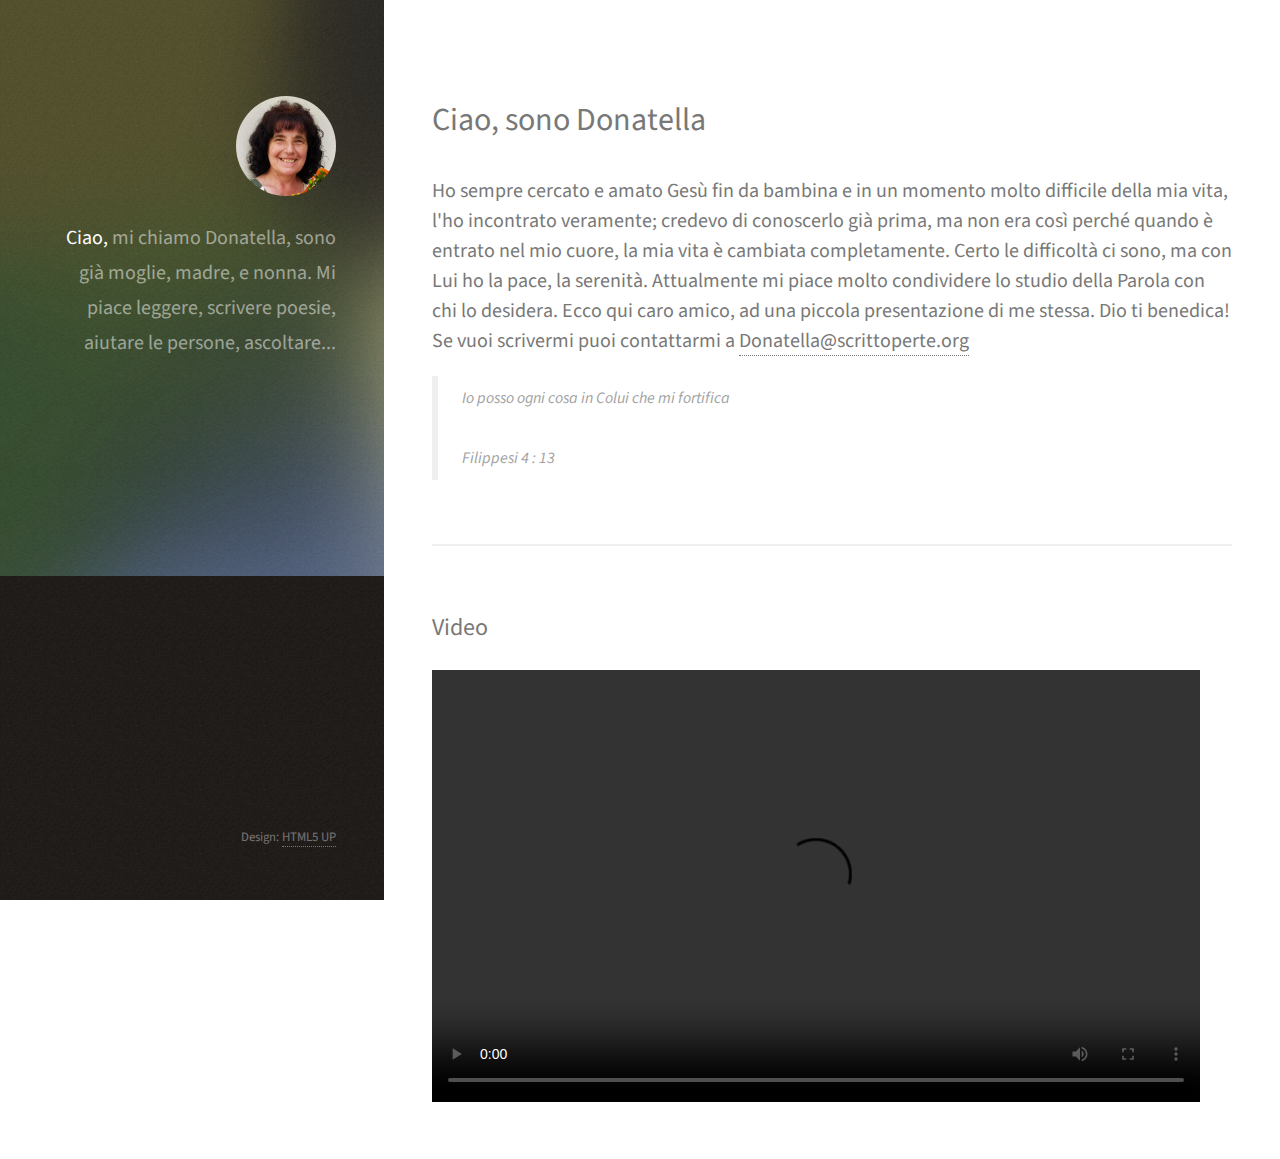
==== commit e2595506: "Added Favicon" ====
--- a/donatella.html
+++ b/donatella.html
@@ -10,6 +10,22 @@
 		<meta charset="utf-8" />
 		<meta name="viewport" content="width=device-width, initial-scale=1, user-scalable=no" />
 		<link rel="stylesheet" href="assets/css/persone.css" />
+		<!-- Favicon tradizionale (per la maggior parte dei browser desktop) -->
+        <link rel="icon" href="favicon.ico" type="image/x-icon">
+        
+        <!-- Favicon per i dispositivi Android -->
+        <link rel="icon" sizes="192x192" href="android-chrome-192x192.png">
+        <link rel="icon" sizes="512x512" href="android-chrome-512x512.png">
+        
+        <!-- Favicon per dispositivi Apple -->
+        <link rel="apple-touch-icon" href="apple-touch-icon.png">
+        
+        <!-- Favicon per tab browser (diverse dimensioni) -->
+        <link rel="icon" sizes="16x16" href="favicon-16x16.png">
+        <link rel="icon" sizes="32x32" href="favicon-32x32.png">
+        
+        <!-- Web manifest per Progressive Web App (PWA) -->
+        <link rel="manifest" href="site.webmanifest">
 	</head>
 		<!-- Header -->
 			<header id="header">
